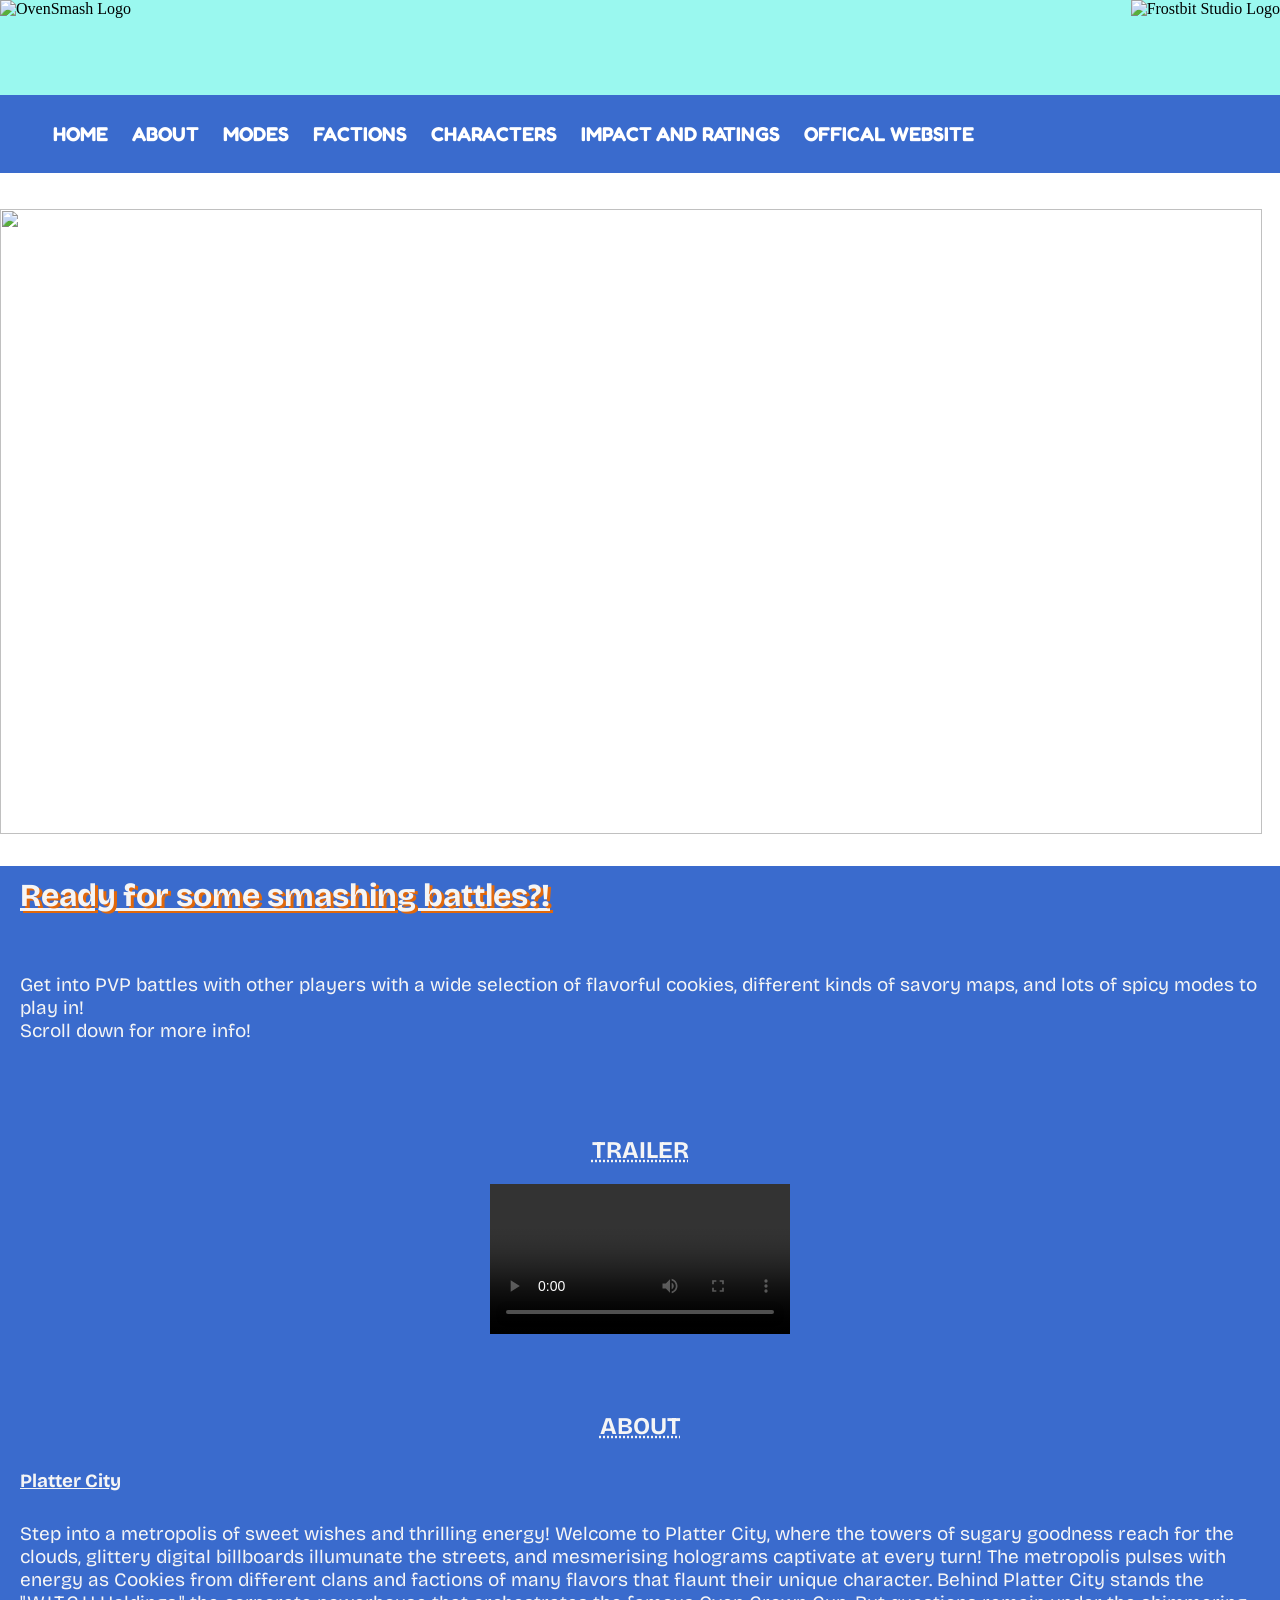
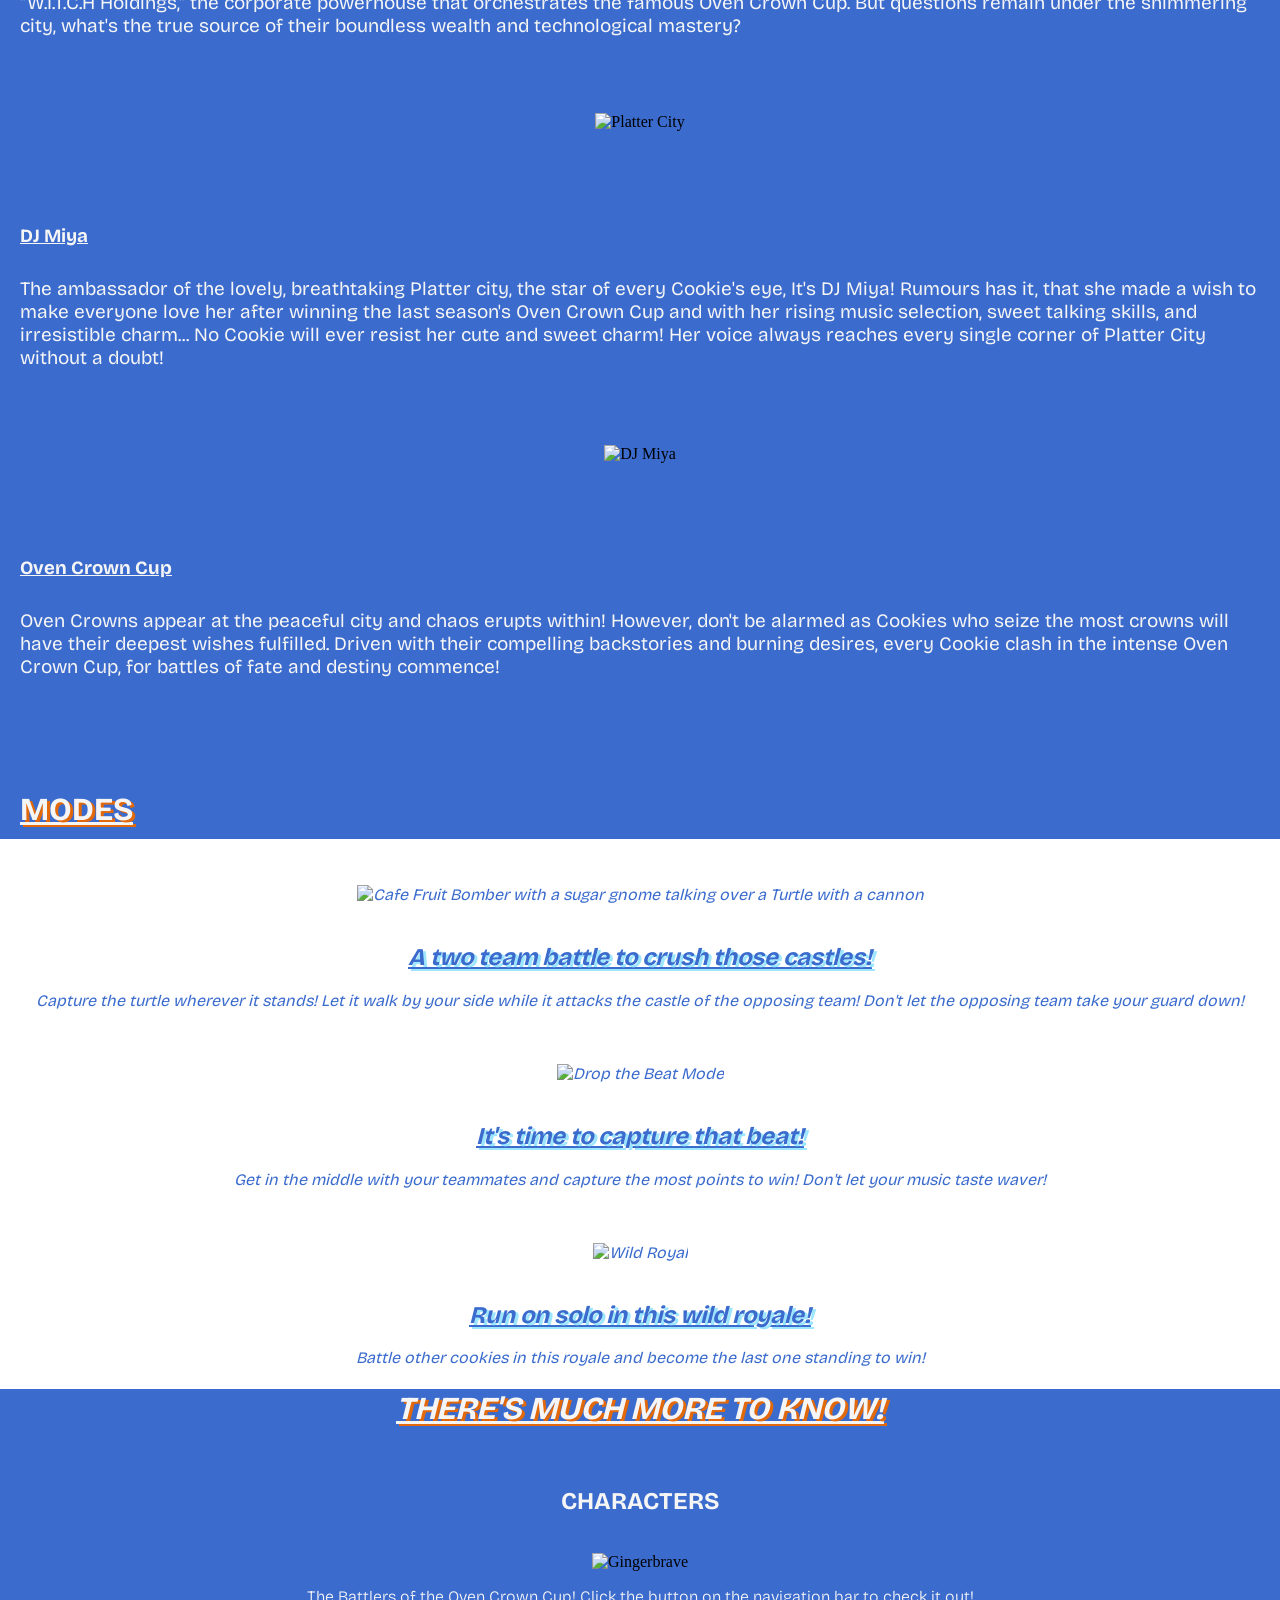
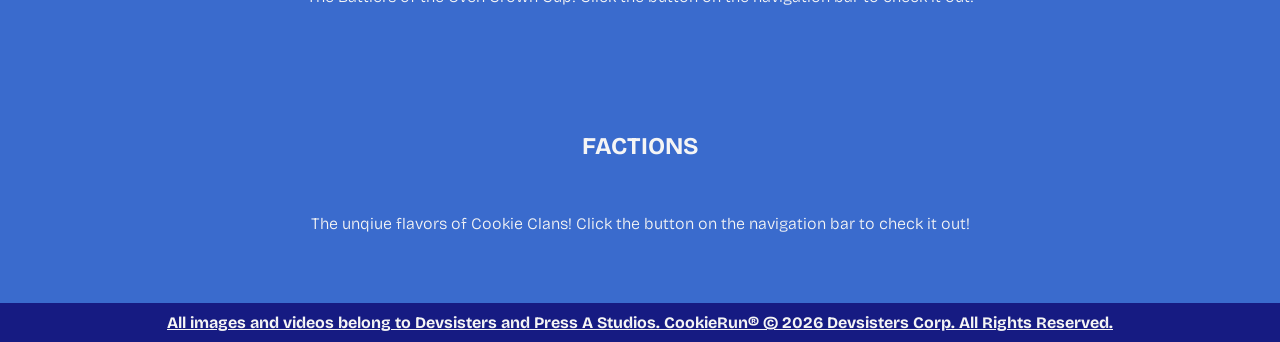
==== index.html @ 3a42cc59 "Rename Home Page.html to index.html" ====
<!DOCTYPE html>
<html lang="en">
<head>
    <meta charset="UTF-8">
    <meta name="viewport" content="width=device-width, initial-scale=1.0">
    <title>Cookie Run: OvenSmash - Home Page</title>
    <link rel="stylesheet" href="Home Page.css" type="text/css">

</head>
<body>

    <!--Top Bar with Both Logos-->
    <div id="topbar">
        <img alt="OvenSmash Logo" src="C:\Users\PACS\Downloads\OvenSmash_Media\CookieRun_OvenSmash_logo.png" width="126" height="80"> 
        <logo2><img alt="Frostbit Studio Logo" src="C:\Users\PACS\Downloads\OvenSmash_Media\FROSTBIT STUDIOS.png" width="154.1" height="98.6"></logo2>
    </div>

    <!--Navigation Bar-->
    <div class="nav">
    <ul>
        <li><a href="#topbar">HOME</a></li>
        <li><a href="#ABOUT">ABOUT</a></li>
        <li><a href="#MODES">MODES</a></li>
        <li><a href="Faction.html">FACTIONS</a></li>
        <li><a href="Characters.html">CHARACTERS</a></li>
        <li><a href="Impact&Rating.html">IMPACT AND RATINGS</a></li>
        <li><a href="https://game.devsisters.com/en/ovensmash/">OFFICAL WEBSITE</a></li>
    </ul>
    </div>

<br>
<br>
<img src="C:\Users\PACS\Downloads\OvenSmash_Media\Cookie_Run_OvenSmash.png" width="1262" height="625">
<br>
<br>

    <div id="info">
        <h1>Ready for some smashing battles?!</h1><br>
        <p>Get into PVP battles with other players with a wide selection of flavorful cookies, different kinds of savory maps, and lots of spicy modes to play in!<br>
        Scroll down for more info!</p>
<br>
<br>
<br>

<!--Video-->
<h2>TRAILER</h2>
<center><video controls><source src="C:\Users\PACS\Downloads\OvenSmash_Media\CookieRun_ OvenSmash Official Launch Trailer.mp4"></video></center>
<br>

<br>
<br>


    <h2 id="ABOUT">ABOUT</h2>
    <h3>Platter City</h3>
    <p>Step into a metropolis of sweet wishes and thrilling energy! Welcome to Platter City, where the towers of sugary goodness reach for the clouds, glittery digital billboards illumunate the streets, and mesmerising holograms captivate at every turn! 
    The metropolis pulses with energy as Cookies from different clans and factions of many flavors that flaunt their unique character. Behind Platter City stands the "W.I.T.C.H Holdings," the corporate powerhouse that orchestrates the famous Oven Crown Cup. 
    But questions remain under the shimmering city, what's the true source of their boundless wealth and technological mastery?</p><br>
<br>
<center><img alt="Platter City" src="C:\Users\PACS\Downloads\OvenSmash_Media\Platter City.png" width="503" height="304"></center>
<br>
<br>
<br>


    <h3>DJ Miya</h3>
    <p>The ambassador of the lovely, breathtaking Platter city, the star of every Cookie's eye, It's DJ Miya! Rumours has it, that she made a wish to make everyone love her after winning the last season's Oven Crown Cup and with her rising music selection, sweet talking skills, and irresistible charm... 
    No Cookie will ever resist her cute and sweet charm! Her voice always reaches every single corner of Platter City without a doubt!</p><br>
<br>
<center><img alt="DJ Miya" src="C:\Users\PACS\Downloads\OvenSmash_Media\DJ Miya.png"></center>
<br>
<br>
<br>


<h3>Oven Crown Cup</h3>
    <p>Oven Crowns appear at the peaceful city and chaos erupts within! However, don't be alarmed as Cookies who seize the most crowns will have their deepest wishes fulfilled. 
    Driven with their compelling backstories and burning desires, every Cookie clash in the intense Oven Crown Cup, for battles of fate and destiny commence!</p><br>
<br>
<br>
<br>


<h1 id="MODES">MODES</h>
</div>
<br>
<br>
<div id="modes">
    <center><img alt="Cafe Fruit Bomber with a sugar gnome talking over a Turtle with a cannon " src="C:\Users\PACS\Downloads\OvenSmash_Media\Castle Crasher Mode.png" width="640" height="360"></center><br>
    <h2>A two team battle to crush those castles!</h2>
    <p>Capture the turtle wherever it stands! Let it walk by your side while it attacks the castle of the opposing team! Don't let the opposing team take your guard down!</p>
<br>
<br>
    <center><img alt="Drop the Beat Mode" src="C:\Users\PACS\Downloads\OvenSmash_Media\Drop the Beat Mode.png" width="640" height="360"></center><br>
    <h2>It's time to capture that beat!</h2>
    <p>Get in the middle with your teammates and capture the most points to win! Don't let your music taste waver!</p>
<br>
<br>
    <center><img alt="Wild Royal" src="C:\Users\PACS\Downloads\OvenSmash_Media\Wild Royal Mode.png" width="640" height="360"></center><br>
    <h2>Run on solo in this wild royale!</h2>
    <p>Battle other cookies in this royale and become the last one standing to win!</p>
</div>


<div id="info2">
    <h1>THERE'S MUCH MORE TO KNOW!</h1><br>
    <h2>CHARACTERS</h2><br>
    <center><img alt="Gingerbrave" src="C:\Users\PACS\Downloads\OvenSmash_Media\Gingerbrave_OS.png" width="89" height="82"></center>
    <p>The Battlers of the Oven Crown Cup! Click the button on the navigation bar to check it out!</p><br>
<br>
<br>
<br>
<br>
    <h2>FACTIONS</h2><br>
    <p>The unqiue flavors of Cookie Clans! Click the button on the navigation bar to check it out!</p><br>
<br>
<br>
</div>

<div id="footer">
    All images and videos belong to Devsisters and Press A Studios. CookieRun® © 2026 Devsisters Corp. All Rights Reserved.
</div>
</body>
</html>
---- Home Page.css ----
@import url('https://fonts.googleapis.com/css2?family=Bricolage+Grotesque:opsz,wght@12..96,200..800&family=Fredoka:wght@300..700&display=swap');

body{
    margin: 0;
    padding: 0;
}

#topbar{
    top:0px;
    display: block;
    block-size: 95px;
    background-color: rgb(154,248,239);

    logo2{
        float: right;
    }
}

.nav{
    top:0;
    position: sticky;
    background-color: rgb(58, 107, 205);
    padding: 1px;

    ul{
        list-style-type: none;
        color:whitesmoke;
        font-family: "Fredoka", sans-serif;
        font-weight: 650;
        font-style: normal;
        font-size: 20px;
        overflow: hidden;
    }

    ul li{
        float: left;
    }

    ul li a{
        display: block;
        color: white;
        text-align: center;
        padding: 4px 10px;
        text-decoration: none;
        margin: 2px;
    }

    ul li a:hover{
        color: rgb(241, 255, 161);
        background-color: rgb(26, 24, 134);
        text-decoration: underline;
    }
}

#info{
    background-color: rgb(58, 107, 205);

    h1{
        padding: 3px;
        margin: 10px;
        color:whitesmoke;
        font-family: "Bricolage Grotesque", sans-serif;
        font-weight: bold;
        text-decoration: underline;
        padding:10px;
        text-shadow: 3px 2px rgb(225, 104, 11);
    }

    p{
        margin: 10px;
        color:whitesmoke;
        font-family: "Bricolage Grotesque", sans-serif;
        font-weight: normal;
        font-size: 19px;
        padding:10px;
    }

    h2{
        margin: 10px;
        color:whitesmoke;
        font-family: "Bricolage Grotesque", sans-serif;
        font-weight: bold;
        text-align: center;
        text-decoration: dotted underline;
        padding:10px;
    }
    
    h3{
        margin: 10px;
        color:whitesmoke;
        font-family: "Bricolage Grotesque", sans-serif;
        font-weight: bold;
        text-align: left;
        text-decoration: underline;
        padding:10px;
    }
    img{
        margin: 10px;
        padding: 10px;
    }
}

#modes{
    color:rgb(58, 107, 205);
    text-align: center;
    font-family: "Bricolage Grotesque", sans-serif;
    font-style: italic;
    h2{
        font-family: "Bricolage Grotesque", sans-serif;
        font-weight: bold;
        font-style: italic;
        text-decoration: underline;
        color: rgb(58, 107, 205);
        text-shadow: 3px 2px rgb(157, 230, 255);
    }
}

#info2{
    text-align: center;
    background-color: rgb(58, 107, 205);

    h1{
        font-family: "Bricolage Grotesque", sans-serif;
        font-weight: bold;
        font-style: italic;
        text-decoration: underline;
        color: whitesmoke;
        text-shadow: 3px 2px rgb(225, 104, 11);
    }

    h2{
        font-family: "Bricolage Grotesque", sans-serif;
        font-style: bold;
        color:whitesmoke;

    }

    p{
        color:whitesmoke;
        font-family: "Bricolage Grotesque", sans-serif;
        font-style: normal;
        font-weight: 300;
    }
}

#footer{
    background-color: rgb(22, 27, 130);
    color:whitesmoke;
    font-family: "Bricolage Grotesque", sans-serif;
    font-weight: bold;
    text-align: center;
    text-decoration: underline;
    padding:10px;
}
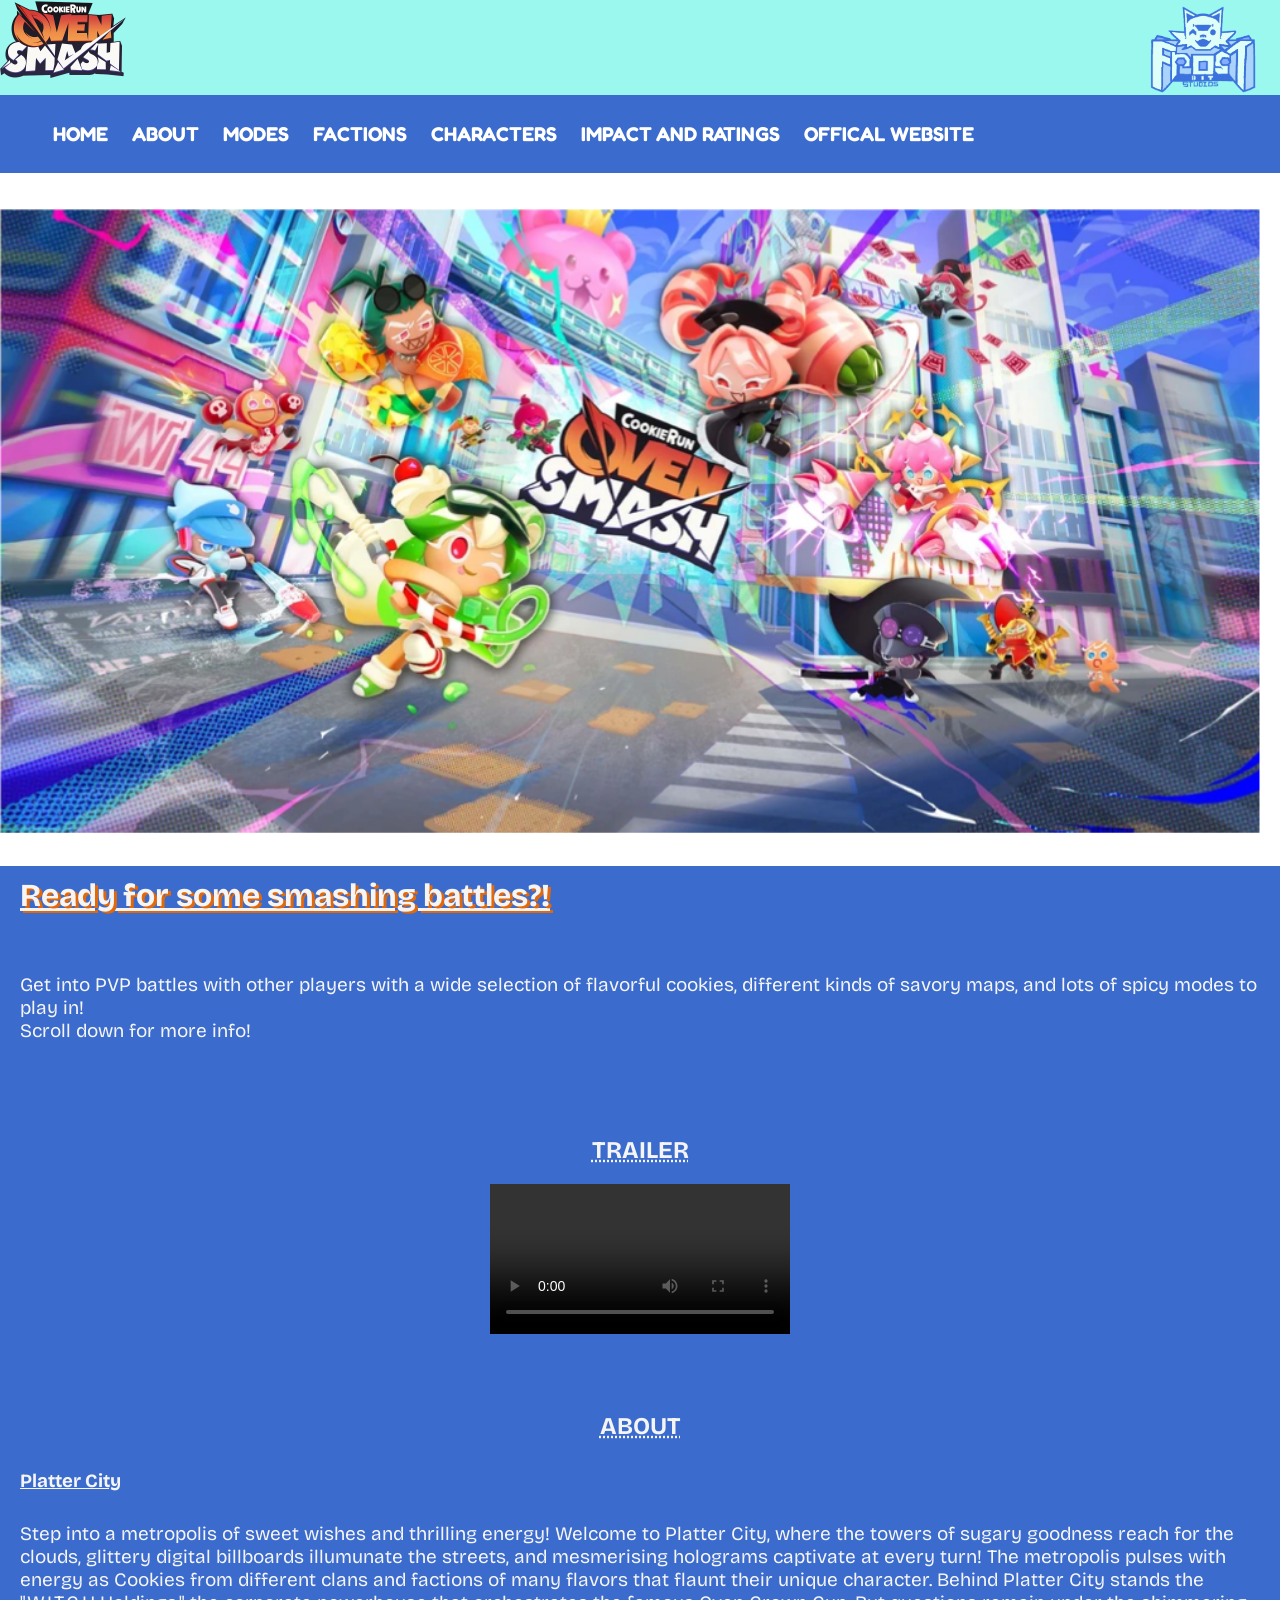
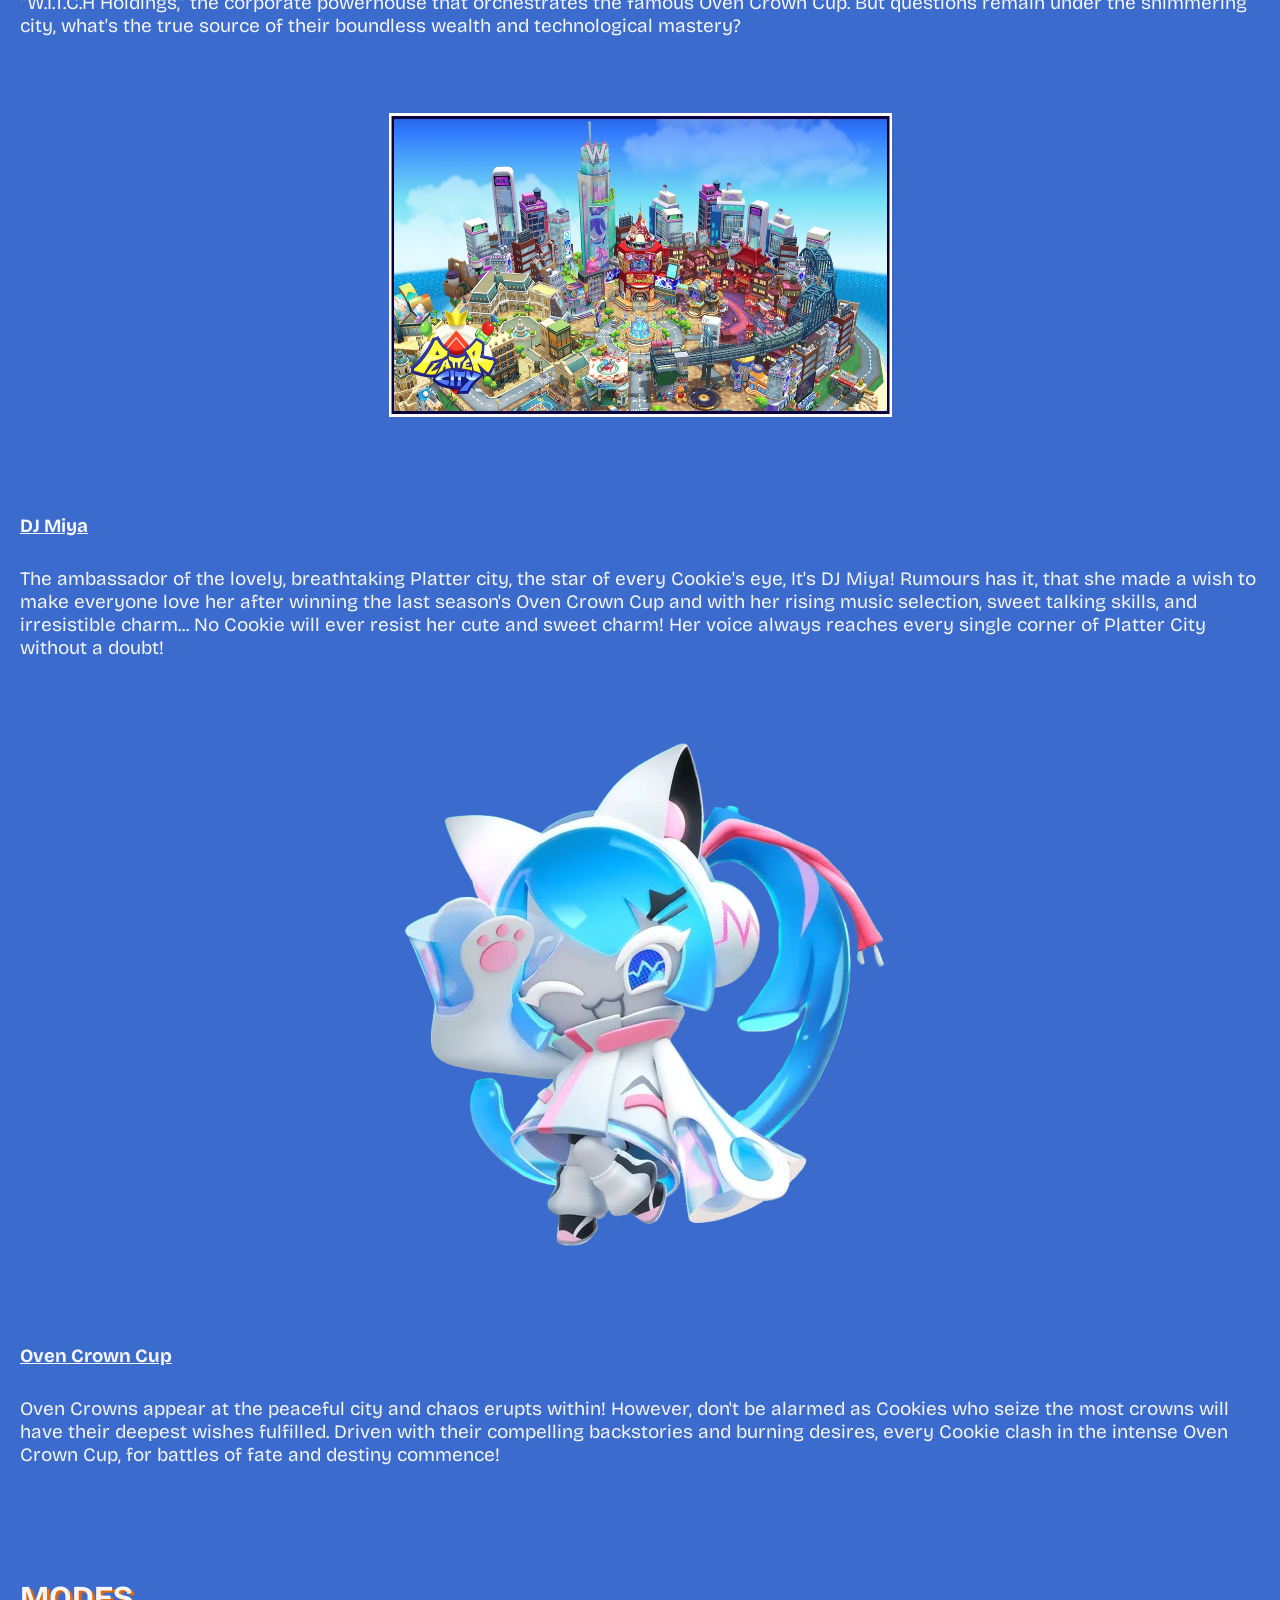
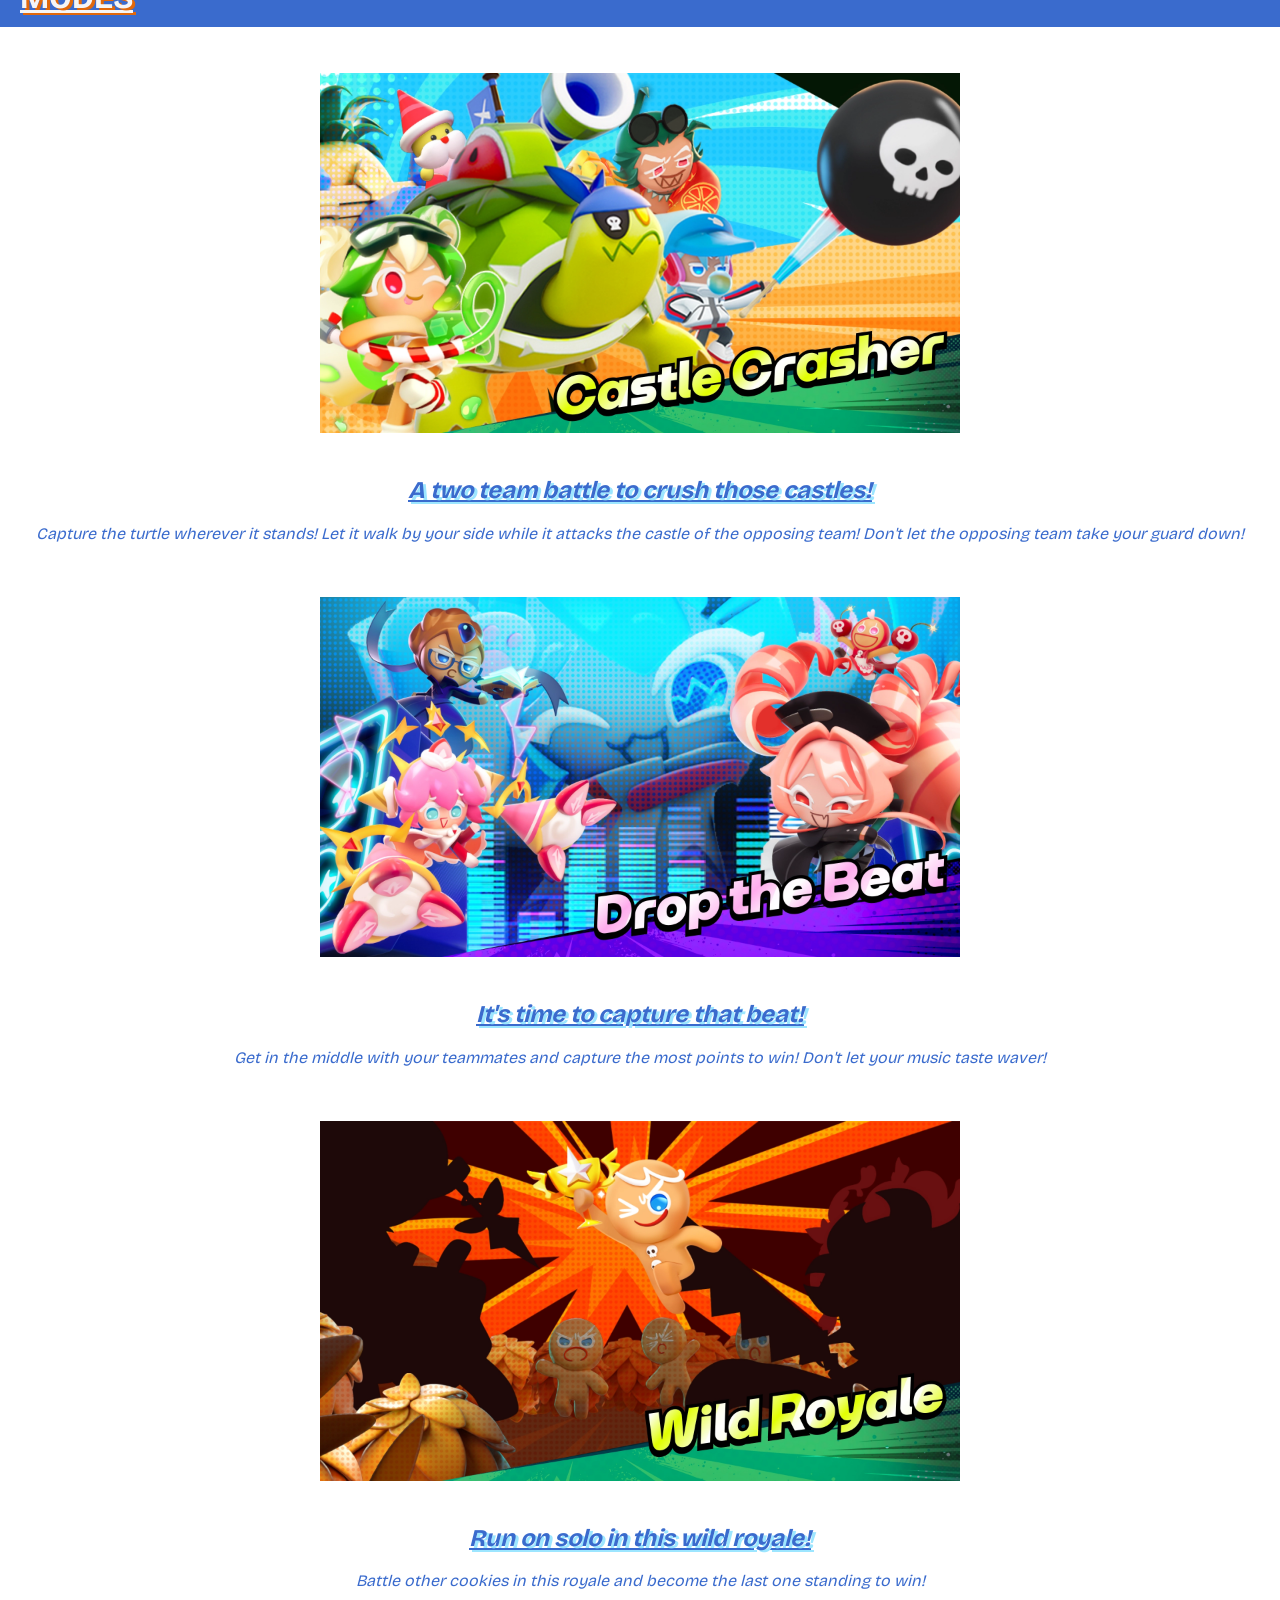
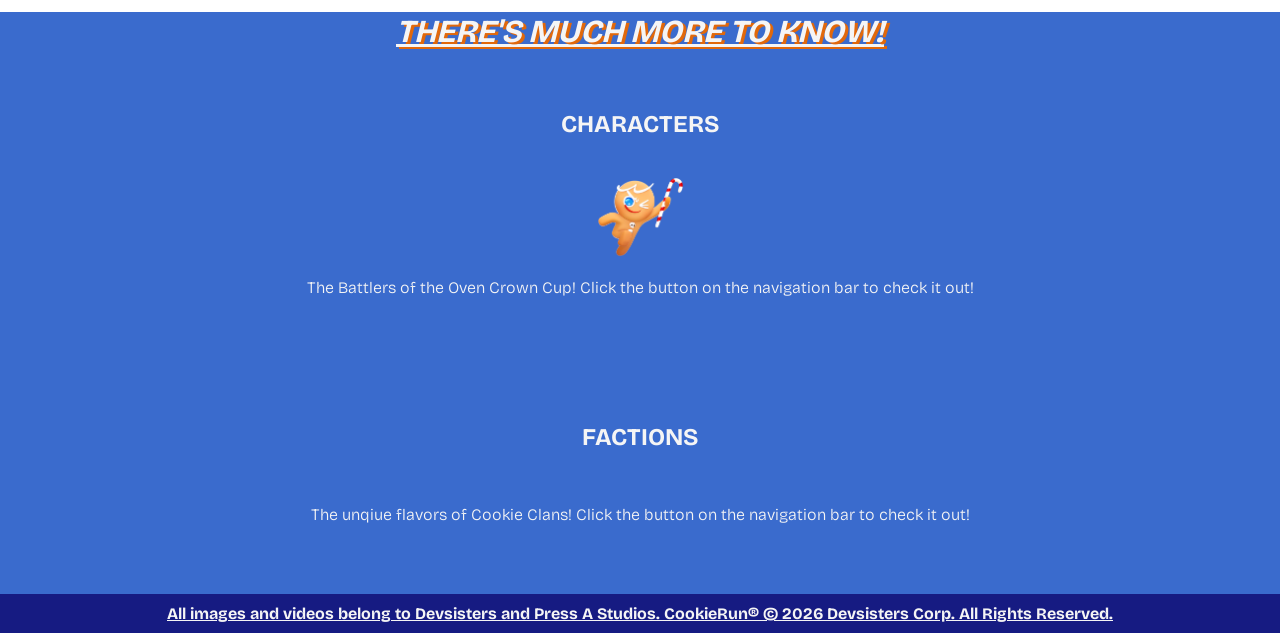
==== commit 0821b347: "Rename Home Page.html to index.html" ====
--- a/index.html
+++ b/index.html
@@ -12,8 +12,8 @@
 
     <!--Top Bar with Both Logos-->
     <div id="topbar">
-        <img alt="OvenSmash Logo" src="C:\Users\PACS\Downloads\OvenSmash_Media\CookieRun_OvenSmash_logo.png" width="126" height="80"> 
-        <logo2><img alt="Frostbit Studio Logo" src="C:\Users\PACS\Downloads\OvenSmash_Media\FROSTBIT STUDIOS.png" width="154.1" height="98.6"></logo2>
+        <img alt="OvenSmash Logo" src="OvenSmash_Media/CookieRun_OvenSmash_logo.png" width="126" height="80"> 
+        <logo2><img alt="Frostbit Studio Logo" src="OvenSmash_Media/FROSTBIT STUDIOS.png" width="154.1" height="98.6"></logo2>
     </div>
 
     <!--Navigation Bar-->
@@ -31,7 +31,7 @@
 
 <br>
 <br>
-<img src="C:\Users\PACS\Downloads\OvenSmash_Media\Cookie_Run_OvenSmash.png" width="1262" height="625">
+<img src="OvenSmash_Media/Cookie_Run_OvenSmash.png" width="1262" height="625">
 <br>
 <br>
 
@@ -45,7 +45,7 @@
 
 <!--Video-->
 <h2>TRAILER</h2>
-<center><video controls><source src="C:\Users\PACS\Downloads\OvenSmash_Media\CookieRun_ OvenSmash Official Launch Trailer.mp4"></video></center>
+<center><video controls><source src="OvenSmash_Media/CookieRun_ OvenSmash Official Launch Trailer.mp4"></video></center>
 <br>
 
 <br>
@@ -58,7 +58,7 @@
     The metropolis pulses with energy as Cookies from different clans and factions of many flavors that flaunt their unique character. Behind Platter City stands the "W.I.T.C.H Holdings," the corporate powerhouse that orchestrates the famous Oven Crown Cup. 
     But questions remain under the shimmering city, what's the true source of their boundless wealth and technological mastery?</p><br>
 <br>
-<center><img alt="Platter City" src="C:\Users\PACS\Downloads\OvenSmash_Media\Platter City.png" width="503" height="304"></center>
+<center><img alt="Platter City" src="OvenSmash_Media/Platter City.png" width="503" height="304"></center>
 <br>
 <br>
 <br>
@@ -68,7 +68,7 @@
     <p>The ambassador of the lovely, breathtaking Platter city, the star of every Cookie's eye, It's DJ Miya! Rumours has it, that she made a wish to make everyone love her after winning the last season's Oven Crown Cup and with her rising music selection, sweet talking skills, and irresistible charm... 
     No Cookie will ever resist her cute and sweet charm! Her voice always reaches every single corner of Platter City without a doubt!</p><br>
 <br>
-<center><img alt="DJ Miya" src="C:\Users\PACS\Downloads\OvenSmash_Media\DJ Miya.png"></center>
+<center><img alt="DJ Miya" src="OvenSmash_Media/DJ Miya.png"></center>
 <br>
 <br>
 <br>
@@ -87,17 +87,17 @@
 <br>
 <br>
 <div id="modes">
-    <center><img alt="Cafe Fruit Bomber with a sugar gnome talking over a Turtle with a cannon " src="C:\Users\PACS\Downloads\OvenSmash_Media\Castle Crasher Mode.png" width="640" height="360"></center><br>
+    <center><img alt="Cafe Fruit Bomber with a sugar gnome talking over a Turtle with a cannon " src="OvenSmash_Media/Castle Crasher Mode.png" width="640" height="360"></center><br>
     <h2>A two team battle to crush those castles!</h2>
     <p>Capture the turtle wherever it stands! Let it walk by your side while it attacks the castle of the opposing team! Don't let the opposing team take your guard down!</p>
 <br>
 <br>
-    <center><img alt="Drop the Beat Mode" src="C:\Users\PACS\Downloads\OvenSmash_Media\Drop the Beat Mode.png" width="640" height="360"></center><br>
+    <center><img alt="Drop the Beat Mode" src="OvenSmash_Media/Drop the Beat Mode.png" width="640" height="360"></center><br>
     <h2>It's time to capture that beat!</h2>
     <p>Get in the middle with your teammates and capture the most points to win! Don't let your music taste waver!</p>
 <br>
 <br>
-    <center><img alt="Wild Royal" src="C:\Users\PACS\Downloads\OvenSmash_Media\Wild Royal Mode.png" width="640" height="360"></center><br>
+    <center><img alt="Wild Royal" src="OvenSmash_Media/Wild Royal Mode.png" width="640" height="360"></center><br>
     <h2>Run on solo in this wild royale!</h2>
     <p>Battle other cookies in this royale and become the last one standing to win!</p>
 </div>
@@ -106,7 +106,7 @@
 <div id="info2">
     <h1>THERE'S MUCH MORE TO KNOW!</h1><br>
     <h2>CHARACTERS</h2><br>
-    <center><img alt="Gingerbrave" src="C:\Users\PACS\Downloads\OvenSmash_Media\Gingerbrave_OS.png" width="89" height="82"></center>
+    <center><img alt="Gingerbrave" src="OvenSmash_Media/Gingerbrave_OS.png" width="89" height="82"></center>
     <p>The Battlers of the Oven Crown Cup! Click the button on the navigation bar to check it out!</p><br>
 <br>
 <br>
